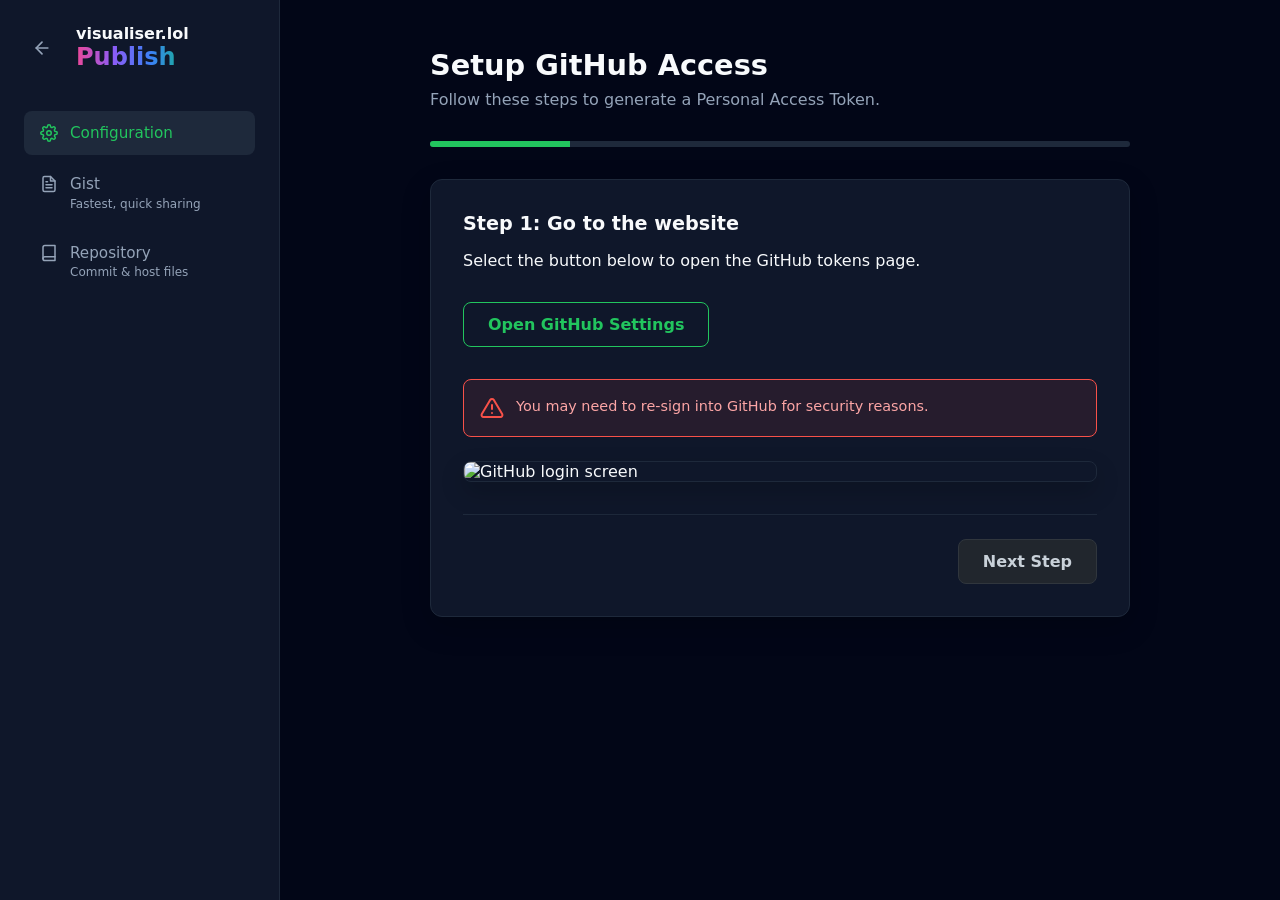
==== visualiser.lol/gh/index.html @ 4f29a091 "studi.lol initial commit" ====
<!DOCTYPE html>
<html lang="en">
<head>
    <meta charset="UTF-8">
    <meta name="viewport" content="width=device-width, initial-scale=1.0">
    <title>Publish - visualiser.lol</title>
    <!-- Dynamic GH Favicon -->
    <link rel="icon" type="image/png" href="/gh_favicon.png">
    
    <!-- Toast UI Editor Styles for Rich Text -->
    <link rel="stylesheet" href="https://uicdn.toast.com/editor/latest/toastui-editor.min.css" />
    <link rel="stylesheet" href="https://uicdn.toast.com/editor/latest/theme/toastui-editor-dark.min.css" />
    <link rel="stylesheet" href="style.css">
</head>
<body>
    <div class="gh-app">
        <!-- Sidebar Navigation -->
        <aside class="gh-sidebar">
            <div class="sidebar-brand">
                <button id="back-btn" class="icon-btn" title="Back to Studio">
                    <svg width="20" height="20" viewBox="0 0 24 24" fill="none" stroke="currentColor" stroke-width="2" stroke-linecap="round" stroke-linejoin="round"><line x1="19" y1="12" x2="5" y2="12"></line><polyline points="12 19 5 12 12 5"></polyline></svg>
                </button>
                <div>
                    <h2>visualiser.lol</h2>
                    <h1 class="gradient-text" style="font-size: 1.5rem;">Publish</h1>
                </div>
            </div>

            <nav class="sidebar-nav">
                <button class="nav-item active" data-target="view-config">
                    <svg width="18" height="18" viewBox="0 0 24 24" fill="none" stroke="currentColor" stroke-width="2" stroke-linecap="round" stroke-linejoin="round"><circle cx="12" cy="12" r="3"></circle><path d="M19.4 15a1.65 1.65 0 0 0 .33 1.82l.06.06a2 2 0 0 1 0 2.83 2 2 0 0 1-2.83 0l-.06-.06a1.65 1.65 0 0 0-1.82-.33 1.65 1.65 0 0 0-1 1.51V21a2 2 0 0 1-2 2 2 2 0 0 1-2-2v-.09A1.65 1.65 0 0 0 9 19.4a1.65 1.65 0 0 0-1.82.33l-.06.06a2 2 0 0 1-2.83 0 2 2 0 0 1 0-2.83l.06-.06a1.65 1.65 0 0 0 .33-1.82 1.65 1.65 0 0 0-1.51-1H3a2 2 0 0 1-2-2 2 2 0 0 1 2-2h.09A1.65 1.65 0 0 0 4.6 9a1.65 1.65 0 0 0-.33-1.82l-.06-.06a2 2 0 0 1 0-2.83 2 2 0 0 1 2.83 0l.06.06a1.65 1.65 0 0 0 1.82.33H9a1.65 1.65 0 0 0 1-1.51V3a2 2 0 0 1 2-2 2 2 0 0 1 2 2v.09a1.65 1.65 0 0 0 1 1.51 1.65 1.65 0 0 0 1.82-.33l.06-.06a2 2 0 0 1 2.83 0 2 2 0 0 1 0 2.83l-.06.06a1.65 1.65 0 0 0-.33 1.82V9a1.65 1.65 0 0 0 1.51 1H21a2 2 0 0 1 2 2 2 2 0 0 1-2 2h-.09a1.65 1.65 0 0 0-1.51 1z"></path></svg>
                    Configuration
                </button>
                <button class="nav-item" data-target="view-gist">
                    <svg width="18" height="18" viewBox="0 0 24 24" fill="none" stroke="currentColor" stroke-width="2" stroke-linecap="round" stroke-linejoin="round"><path d="M14 2H6a2 2 0 0 0-2 2v16a2 2 0 0 0 2 2h12a2 2 0 0 0 2-2V8z"></path><polyline points="14 2 14 8 20 8"></polyline><line x1="16" y1="13" x2="8" y2="13"></line><line x1="16" y1="17" x2="8" y2="17"></line><polyline points="10 9 9 9 8 9"></polyline></svg>
                    <div style="display:flex; flex-direction:column; align-items:flex-start;">
                        <span>Gist</span>
                        <span class="sub-text">Fastest, quick sharing</span>
                    </div>
                </button>
                <button class="nav-item" data-target="view-repo">
                    <svg width="18" height="18" viewBox="0 0 24 24" fill="none" stroke="currentColor" stroke-width="2" stroke-linecap="round" stroke-linejoin="round"><path d="M4 19.5A2.5 2.5 0 0 1 6.5 17H20"></path><path d="M6.5 2H20v20H6.5A2.5 2.5 0 0 1 4 19.5v-15A2.5 2.5 0 0 1 6.5 2z"></path></svg>
                    <div style="display:flex; flex-direction:column; align-items:flex-start;">
                        <span>Repository</span>
                        <span class="sub-text">Commit & host files</span>
                    </div>
                </button>
            </nav>
        </aside>

        <!-- Main Content Area -->
        <main class="gh-content">
            
            <!-- View: Configuration -->
            <section id="view-config" class="view-section active">
                <div class="content-header">
                    <h2>Setup GitHub Access</h2>
                    <p class="text-muted">Follow these steps to generate a Personal Access Token.</p>
                </div>
                <div class="progress-container"><div class="progress-bar" id="progress-bar"></div></div>
                <div class="wizard-container card">
                    <div class="wizard-step active" id="step-1">
                        <h3>Step 1: Go to the website</h3>
                        <p>Select the button below to open the GitHub tokens page.</p>
                        <a href="https://github.com/settings/tokens/new" target="_blank" class="primary-btn outline" style="width:fit-content; margin: 1rem 0;">Open GitHub Settings</a>
                        <div class="warning-box">
                            <svg width="24" height="24" viewBox="0 0 24 24" fill="none" stroke="currentColor" stroke-width="2" stroke-linecap="round" stroke-linejoin="round"><path d="M10.29 3.86L1.82 18a2 2 0 0 0 1.71 3h16.94a2 2 0 0 0 1.71-3L13.71 3.86a2 2 0 0 0-3.42 0z"></path><line x1="12" y1="9" x2="12" y2="13"></line><line x1="12" y1="17" x2="12.01" y2="17"></line></svg>
                            <span>You may need to re-sign into GitHub for security reasons.</span>
                        </div>
                        <img src="/gh/step_img/1.png" alt="GitHub login screen" class="step-img">
                    </div>
                    <div class="wizard-step" id="step-2">
                        <h3>Step 2: Give it a name</h3>
                        <p>Make sure you enter a name for the PAT in the <strong>Note</strong> field so you remember what it's for.</p>
                        <div class="copy-box">
                            <input type="text" id="copy-note-text" value="visualiser.lol PAT" readonly>
                            <button class="outline-btn small-btn copy-action" data-target="copy-note-text">Copy</button>
                        </div>
                        <img src="/gh/step_img/2.png" alt="Note field screenshot" class="step-img">
                    </div>
                    <div class="wizard-step" id="step-3">
                        <h3>Step 3: Add permissions</h3>
                        <p>Check the boxes for the following permissions:</p>
                        <ul class="permission-list">
                            <li>repo</li><li>write:packages</li><li>gist</li><li>user</li><li>project</li><li>delete_repo</li>
                        </ul>
                        <div class="warning-box">
                            <svg width="24" height="24" viewBox="0 0 24 24" fill="none" stroke="currentColor" stroke-width="2" stroke-linecap="round" stroke-linejoin="round"><path d="M10.29 3.86L1.82 18a2 2 0 0 0 1.71 3h16.94a2 2 0 0 0 1.71-3L13.71 3.86a2 2 0 0 0-3.42 0z"></path><line x1="12" y1="9" x2="12" y2="13"></line><line x1="12" y1="17" x2="12.01" y2="17"></line></svg>
                            <span>Functions will not work as expected if you do not add these permissions. Or, as shown highlighted in the red circle in the example below.</span>
                        </div>
                        <img src="/gh/step_img/3.png" alt="Permissions screenshot" class="step-img">
                    </div>
                    <div class="wizard-step" id="step-4">
                        <h3>Step 4: Press create</h3>
                        <p>Scroll to the bottom and select the big green button to create your PAT!</p>
                        <img src="/gh/step_img/4.png" alt="Create button screenshot" class="step-img">
                    </div>
                    <div class="wizard-step" id="step-5">
                        <h3>Step 5: Copy your PAT!</h3>
                        <p>Press the Copy button on GitHub and paste your PAT in here.</p>
                        <div class="input-group" style="margin-top: 1rem;">
                            <label for="wizard-token">Personal Access Token</label>
                            <input type="password" id="wizard-token" placeholder="ghp_...">
                        </div>
                        <button id="save-token-btn" class="primary-btn">Save & Continue</button>
                    </div>
                    <div class="wizard-footer">
                        <button id="wizard-prev" class="outline-btn" style="visibility: hidden;">Back</button>
                        <button id="wizard-next" class="primary-btn" style="width: auto;">Next Step</button>
                    </div>
                </div>
            </section>

            <!-- View: Gist Publishing -->
            <section id="view-gist" class="view-section">
                <div class="content-header">
                    <h2>Publish to Gist</h2>
                    <p class="text-muted">Instantly share your component as a GitHub Gist.</p>
                </div>
                <div class="card" id="gist-card">
                    <div id="gist-empty-state" style="display: none;" class="error-box">
                        <svg width="24" height="24" viewBox="0 0 24 24" fill="none" stroke="currentColor" stroke-width="2" stroke-linecap="round" stroke-linejoin="round"><circle cx="12" cy="12" r="10"></circle><line x1="12" y1="8" x2="12" y2="12"></line><line x1="12" y1="16" x2="12.01" y2="16"></line></svg>
                        <p>No project found in memory. Generate a visual in the Studio first.</p>
                    </div>
                    <form id="gist-form">
                        <div class="input-group">
                            <label for="gh-token">GitHub Token</label>
                            <div style="display:flex; gap:0.5rem;">
                                <input type="password" id="gh-token" placeholder="ghp_..." required style="flex:1;">
                                <button type="button" class="outline-btn" onclick="document.querySelector('[data-target=\'view-config\']').click()">Setup</button>
                            </div>
                        </div>
                        <div class="input-group">
                            <label for="gist-desc">Description</label>
                            <input type="text" id="gist-desc" value="Created with visualiser.lol" required>
                        </div>
                        <div class="toggle-group">
                            <label class="switch">
                                <input type="checkbox" id="gist-public" checked>
                                <span class="slider"></span>
                            </label>
                            <span>Make this Gist public</span>
                        </div>
                        <button type="submit" id="gist-publish-btn" class="primary-btn">Publish to Gist</button>
                        <div id="gist-error-msg" class="error-text"></div>
                    </form>
                    <div id="gist-success-state" style="display: none;" class="success-box">
                        <svg width="48" height="48" viewBox="0 0 24 24" fill="none" stroke="var(--accent)" stroke-width="2" stroke-linecap="round" stroke-linejoin="round"><path d="M22 11.08V12a10 10 0 1 1-5.93-9.14"></path><polyline points="22 4 12 14.01 9 11.01"></polyline></svg>
                        <h3>Published Successfully!</h3>
                        <p>Your component is live on GitHub.</p>
                        <div class="link-wrapper">
                            <input type="text" id="gist-link" readonly>
                            <button class="outline-btn copy-action" data-target="gist-link">Copy</button>
                        </div>
                        <a id="view-gist-btn" href="#" target="_blank" class="primary-btn outline">View on GitHub</a>
                        <button class="outline-btn" style="margin-top:1rem; width:100%;" onclick="window.location.reload()">Publish Another</button>
                    </div>
                </div>
            </section>

            <!-- View: Repository Publishing -->
            <section id="view-repo" class="view-section" style="max-width: 900px;">
                <div id="repo-prompt-state" class="card repo-center-card">
                    <svg class="alert-icon" width="48" height="48" viewBox="0 0 24 24" fill="none" stroke="currentColor" stroke-width="2" stroke-linecap="round" stroke-linejoin="round"><circle cx="12" cy="12" r="10"></circle><line x1="12" y1="8" x2="12" y2="12"></line><line x1="12" y1="16" x2="12.01" y2="16"></line></svg>
                    <h3>Create a repository?</h3>
                    <p>A repo has not been created for this project yet. Create one now?</p>
                    <div style="display:flex; gap:1rem; margin-top:1.5rem;">
                        <button id="btn-show-create" class="primary-btn">Create one</button>
                        <button class="outline-btn" onclick="document.querySelector('[data-target=\'view-config\']').click()">Cancel</button>
                    </div>
                </div>

                <div id="repo-create-state" class="card repo-center-card" style="display: none;">
                    <svg class="create-icon" width="48" height="48" viewBox="0 0 24 24" fill="none" stroke="currentColor" stroke-width="2" stroke-linecap="round" stroke-linejoin="round"><path d="M12 20h9"></path><path d="M16.5 3.5a2.121 2.121 0 0 1 3 3L7 19l-4 1 1-4L16.5 3.5z"></path></svg>
                    <h3>Let's create your repository.</h3>
                    <p>Enter a name:</p>
                    <input type="text" id="new-repo-name" class="big-input" placeholder="e.g. visual-project">
                    <div id="repo-create-error" class="error-text"></div>
                    <button id="btn-do-create" class="primary-btn" style="margin-top:1.5rem;">Create repo</button>
                    <button id="btn-cancel-create" class="outline-btn" style="margin-top:0.5rem; width:100%;">Cancel</button>
                </div>

                <div id="repo-active-state" style="display: none; width: 100%;">
                    <div class="content-header" style="margin-bottom: 1rem;">
                        <h2 id="active-repo-title">repository-name</h2>
                    </div>

                    <!-- GitHub Style Tabs -->
                    <div class="gh-tabs">
                        <button class="gh-tab active" data-tab="tab-overview">
                            <svg width="16" height="16" viewBox="0 0 24 24" fill="none" stroke="currentColor" stroke-width="2" stroke-linecap="round" stroke-linejoin="round"><circle cx="12" cy="12" r="3"></circle><path d="M19.4 15a1.65 1.65 0 0 0 .33 1.82l.06.06a2 2 0 0 1 0 2.83 2 2 0 0 1-2.83 0l-.06-.06a1.65 1.65 0 0 0-1.82-.33 1.65 1.65 0 0 0-1 1.51V21a2 2 0 0 1-2 2 2 2 0 0 1-2-2v-.09A1.65 1.65 0 0 0 9 19.4a1.65 1.65 0 0 0-1.82.33l-.06.06a2 2 0 0 1-2.83 0 2 2 0 0 1 0-2.83l.06-.06a1.65 1.65 0 0 0 .33-1.82 1.65 1.65 0 0 0-1.51-1H3a2 2 0 0 1-2-2 2 2 0 0 1 2-2h.09A1.65 1.65 0 0 0 4.6 9a1.65 1.65 0 0 0-.33-1.82l-.06-.06a2 2 0 0 1 0-2.83 2 2 0 0 1 2.83 0l.06.06a1.65 1.65 0 0 0 1.82.33H9a1.65 1.65 0 0 0 1-1.51V3a2 2 0 0 1 2-2 2 2 0 0 1 2 2v.09a1.65 1.65 0 0 0 1 1.51 1.65 1.65 0 0 0 1.82-.33l.06-.06a2 2 0 0 1 2.83 0 2 2 0 0 1 0 2.83l-.06.06a1.65 1.65 0 0 0-.33 1.82V9a1.65 1.65 0 0 0 1.51 1H21a2 2 0 0 1 2 2 2 2 0 0 1-2 2h-.09a1.65 1.65 0 0 0-1.51 1z"></path></svg>
                            Management overview
                        </button>
                        <button class="gh-tab" data-tab="tab-timeline">
                            <svg width="16" height="16" viewBox="0 0 24 24" fill="none" stroke="currentColor" stroke-width="2" stroke-linecap="round" stroke-linejoin="round"><circle cx="12" cy="12" r="10"></circle><polyline points="12 6 12 12 16 14"></polyline></svg>
                            Timeline
                        </button>
                        <button class="gh-tab" data-tab="tab-pages">
                            <svg width="16" height="16" viewBox="0 0 24 24" fill="none" stroke="currentColor" stroke-width="2" stroke-linecap="round" stroke-linejoin="round"><rect x="2" y="3" width="20" height="14" rx="2" ry="2"></rect><line x1="8" y1="21" x2="16" y2="21"></line><line x1="12" y1="17" x2="12" y2="21"></line></svg>
                            Public Website and Pages
                        </button>
                        <button class="gh-tab" data-tab="tab-settings">
                            <svg width="16" height="16" viewBox="0 0 24 24" fill="none" stroke="currentColor" stroke-width="2" stroke-linecap="round" stroke-linejoin="round"><circle cx="12" cy="12" r="3"></circle><path d="M19.4 15a1.65 1.65 0 0 0 .33 1.82l.06.06a2 2 0 0 1 0 2.83 2 2 0 0 1-2.83 0l-.06-.06a1.65 1.65 0 0 0-1.82-.33 1.65 1.65 0 0 0-1 1.51V21a2 2 0 0 1-2 2 2 2 0 0 1-2-2v-.09A1.65 1.65 0 0 0 9 19.4a1.65 1.65 0 0 0-1.82.33l-.06.06a2 2 0 0 1-2.83 0 2 2 0 0 1 0-2.83l.06-.06a1.65 1.65 0 0 0 .33-1.82 1.65 1.65 0 0 0-1.51-1H3a2 2 0 0 1-2-2 2 2 0 0 1 2-2h.09A1.65 1.65 0 0 0 4.6 9a1.65 1.65 0 0 0-.33-1.82l-.06-.06a2 2 0 0 1 0-2.83 2 2 0 0 1 2.83 0l.06.06a1.65 1.65 0 0 0 1.82.33H9a1.65 1.65 0 0 0 1-1.51V3a2 2 0 0 1 2-2 2 2 0 0 1 2 2v.09a1.65 1.65 0 0 0 1 1.51 1.65 1.65 0 0 0 1.82-.33l.06-.06a2 2 0 0 1 2.83 0 2 2 0 0 1 0 2.83l-.06.06a1.65 1.65 0 0 0-.33 1.82V9a1.65 1.65 0 0 0 1.51 1H21a2 2 0 0 1 2 2 2 2 0 0 1-2 2h-.09a1.65 1.65 0 0 0-1.51 1z"></path></svg>
                            Settings
                        </button>
                    </div>

                    <!-- Panel: Overview -->
                    <div id="tab-overview" class="gh-tab-content active card">
                        <h3>Publish update</h3>
                        <form id="repo-publish-form" style="margin-top: 1rem;">
                            <div class="input-group">
                                <label for="commit-msg">Commit Message</label>
                                <input type="text" id="commit-msg" value="Update visual component" required>
                            </div>
                            <button type="submit" id="repo-publish-btn" class="primary-btn">
                                <svg width="18" height="18" viewBox="0 0 24 24" fill="none" stroke="currentColor" stroke-width="2" stroke-linecap="round" stroke-linejoin="round"><path d="M4 19.5A2.5 2.5 0 0 1 6.5 17H20"></path><path d="M6.5 2H20v20H6.5A2.5 2.5 0 0 1 4 19.5v-15A2.5 2.5 0 0 1 6.5 2z"></path></svg>
                                Publish to Repository
                            </button>
                            <div id="repo-error-msg" class="error-text"></div>
                        </form>

                        <div style="margin-top: 2.5rem; border-top: 1px solid var(--border-color); padding-top: 1.5rem;">
                            <h3>Repository README</h3>
                            <p class="text-muted" style="font-size: 0.85rem; margin-bottom: 1rem;">Edit your project description below. It automatically converts to Markdown!</p>
                            
                            <div id="readme-editor" style="border-radius: 8px; overflow: hidden; margin-bottom: 1rem; background: var(--bg-main);"></div>
                            
                            <div style="display: flex; justify-content: space-between; align-items: center;">
                                <button id="btn-save-readme" class="outline-btn">Set as description</button>
                                <div id="readme-msg" style="font-size: 0.85rem; font-weight: 500;"></div>
                            </div>
                        </div>
                    </div>

                    <!-- Panel: Timeline -->
                    <div id="tab-timeline" class="gh-tab-content card">
                        <h3>Commit History</h3>
                        <div id="repo-timeline" class="timeline" style="margin-top: 1.5rem;"></div>
                    </div>

                    <!-- Panel: Pages -->
                    <div id="tab-pages" class="gh-tab-content card">
                        <div class="content-header">
                            <h3 style="color: var(--text-main);">GitHub Pages</h3>
                            <p class="text-muted">Host your visual as a live public website directly from your repository.</p>
                        </div>
                        
                        <div class="toggle-group" style="margin-top: 1.5rem;">
                            <label class="switch">
                                <input type="checkbox" id="pages-toggle">
                                <span class="slider"></span>
                            </label>
                            <span id="pages-status-text">Enable GitHub Pages</span>
                        </div>

                        <div class="input-group" id="pages-url-group" style="display:none; margin-top: 1.5rem; border-top: 1px solid var(--border-color); padding-top: 1.5rem;">
                            <label>Public URL</label>
                            <div class="copy-box">
                                <input type="text" id="pages-url-input" readonly>
                                <button class="outline-btn small-btn copy-action" data-target="pages-url-input">Copy</button>
                            </div>
                            <a id="pages-visit-btn" href="#" target="_blank" class="primary-btn outline" style="margin-top: 1rem;">Visit Website</a>
                        </div>
                    </div>

                    <!-- Panel: Settings -->
                    <div id="tab-settings" class="gh-tab-content card">
                        <div class="danger-zone">
                            <div style="flex:1;">
                                <h3 style="color: var(--error);">Delete this repository</h3>
                                <p class="text-muted" style="font-size: 0.85rem; margin-top: 0.3rem;">Once deleted, it will be removed from GitHub permanently.</p>
                            </div>
                            <button id="btn-delete-repo" class="danger-btn">Delete repository</button>
                        </div>
                        <p class="text-muted" style="margin-top: 2rem; text-align: center; font-size: 0.85rem;">More settings coming soon.</p>
                    </div>
                </div>
            </section>
        </main>
    </div>

    <!-- Normal Loader -->
    <div id="loader" class="loader-overlay" style="display: none;">
        <div class="spinner"></div>
        <p id="loader-text">Communicating with GitHub...</p>
    </div>

    <!-- Custom Pages Loader -->
    <div id="pages-loader" class="loader-overlay" style="display: none; background: rgba(2, 6, 23, 0.95);">
        <img src="/load/opening.gif" class="dark-mode-gif" width="80" height="80" alt="Publishing...">
        <h3 style="margin-top:1rem; font-size:1.5rem; color:var(--text-main);">Publishing public website...</h3>
        <p style="color:var(--text-muted); max-width:400px; text-align:center; line-height:1.5; margin-top:0.5rem;">Hang tight. We're publishing the public Github Pages site to the world wide web. This might take a little while - all other updates to the app have already been published.</p>
    </div>

    <!-- Toast UI Script -->
    <script src="https://uicdn.toast.com/editor/latest/toastui-editor-all.min.js"></script>
    <script src="script.js"></script>
</body>
</html>
---- visualiser.lol/gh/style.css ----
:root {
    --bg-main: #020617;
    --bg-panel: #0f172a;
    --bg-hover: #1e293b;
    --text-main: #f8fafc;
    --text-muted: #94a3b8;
    --border-color: #1e293b;
    --accent: #22c55e;
    --accent-hover: #16a34a;
    --error: #f85149; 
}

* {
    box-sizing: border-box;
    margin: 0;
    padding: 0;
    font-family: system-ui, -apple-system, sans-serif;
}

body {
    background-color: var(--bg-main);
    color: var(--text-main);
    height: 100vh;
    overflow: hidden;
}

/* App Layout */
.gh-app {
    display: flex;
    height: 100%;
}

/* Sidebar */
.gh-sidebar {
    width: 280px;
    background: var(--bg-panel);
    border-right: 1px solid var(--border-color);
    display: flex;
    flex-direction: column;
    padding: 1.5rem;
    flex-shrink: 0;
}

.sidebar-brand {
    display: flex;
    align-items: center;
    gap: 1rem;
    margin-bottom: 2.5rem;
}

.sidebar-brand h2 {
    font-size: 1rem;
    color: var(--text-main);
    font-weight: 600;
}

.gradient-text {
    font-weight: 800;
    background: linear-gradient(to right, #ec4899, #8b5cf6, #3b82f6, #10b981);
    -webkit-background-clip: text;
    -webkit-text-fill-color: transparent;
    margin: 0;
}

.sidebar-nav {
    display: flex;
    flex-direction: column;
    gap: 0.5rem;
}

.nav-item {
    display: flex;
    align-items: flex-start;
    gap: 0.75rem;
    padding: 0.8rem 1rem;
    background: transparent;
    border: none;
    border-radius: 8px;
    color: var(--text-muted);
    font-size: 0.95rem;
    font-weight: 500;
    cursor: pointer;
    transition: all 0.2s;
    text-align: left;
}

.nav-item:hover:not(.disabled) {
    background: var(--bg-hover);
    color: var(--text-main);
}

.nav-item.active {
    background: var(--bg-hover);
    color: var(--accent);
}

.nav-item.disabled {
    opacity: 0.5;
    cursor: not-allowed;
}

.sub-text {
    font-size: 0.75rem;
    font-weight: 400;
    margin-top: 0.2rem;
}

.badge {
    background: var(--border-color);
    color: var(--text-main);
    font-size: 0.65rem;
    padding: 0.1rem 0.4rem;
    border-radius: 10px;
    margin-top: 0.3rem;
    text-transform: uppercase;
    letter-spacing: 0.5px;
}

/* Main Content */
.gh-content {
    flex: 1;
    overflow-y: auto;
    padding: 3rem 4rem;
    background: var(--bg-main);
}

.view-section {
    display: none;
    max-width: 700px;
    margin: 0 auto;
}

.view-section.active {
    display: block;
    animation: fadeIn 0.3s ease-out;
}

@keyframes fadeIn {
    from { opacity: 0; transform: translateY(10px); }
    to { opacity: 1; transform: translateY(0); }
}

.content-header {
    margin-bottom: 2rem;
}

.content-header h2 {
    font-size: 1.8rem;
    margin-bottom: 0.5rem;
}

.text-muted {
    color: var(--text-muted);
}

/* Wizard & Progress */
.progress-container {
    height: 6px;
    background: var(--border-color);
    border-radius: 3px;
    margin-bottom: 2rem;
    overflow: hidden;
}

.progress-bar {
    height: 100%;
    background: var(--accent);
    width: 20%; 
    transition: width 0.3s ease;
}

.wizard-step {
    display: none;
    flex-direction: column;
    gap: 1rem;
}

.wizard-step.active {
    display: flex;
}

.wizard-step h3 {
    font-size: 1.2rem;
    color: var(--text-main);
}

.step-img {
    width: 100%;
    border-radius: 8px;
    border: 1px solid var(--border-color);
    margin-top: 0.5rem;
    box-shadow: 0 10px 25px rgba(0,0,0,0.2);
}

.permission-list {
    list-style: none;
    display: grid;
    grid-template-columns: 1fr 1fr;
    gap: 0.5rem;
    background: var(--bg-main);
    padding: 1rem;
    border-radius: 8px;
    border: 1px solid var(--border-color);
}

.permission-list li::before {
    content: "✅";
    margin-right: 0.5rem;
}

.wizard-footer {
    display: flex;
    justify-content: space-between;
    margin-top: 2rem;
    padding-top: 1.5rem;
    border-top: 1px solid var(--border-color);
}

/* Reusable UI Components */
.card {
    background: var(--bg-panel);
    border: 1px solid var(--border-color);
    border-radius: 12px;
    padding: 2rem;
    box-shadow: 0 10px 30px rgba(0, 0, 0, 0.2);
}

.copy-box {
    display: flex;
    gap: 0.5rem;
    background: var(--bg-main);
    border: 1px solid var(--border-color);
    padding: 0.5rem;
    border-radius: 8px;
}

.copy-box input {
    flex: 1;
    background: transparent;
    border: none;
    color: var(--text-main);
    font-family: monospace;
    font-size: 1rem;
    padding-left: 0.5rem;
}
.copy-box input:focus { outline: none; }

.warning-box {
    display: flex;
    align-items: flex-start;
    gap: 0.75rem;
    background: rgba(239, 68, 68, 0.1);
    border: 1px solid var(--error);
    color: #fca5a5;
    padding: 1rem;
    border-radius: 8px;
    font-size: 0.9rem;
    line-height: 1.4;
}
.warning-box svg { flex-shrink: 0; color: var(--error); }

.input-group {
    display: flex;
    flex-direction: column;
    gap: 0.5rem;
    margin-bottom: 1.5rem;
}

.input-group label {
    font-size: 0.9rem;
    font-weight: 600;
}

.input-group input {
    background: var(--bg-main);
    border: 1px solid var(--border-color);
    color: var(--text-main);
    padding: 0.75rem 1rem;
    border-radius: 8px;
    font-size: 1rem;
}

.input-group input:focus {
    outline: none;
    border-color: var(--accent);
}

.icon-btn {
    background: transparent;
    border: none;
    color: var(--text-muted);
    display: flex;
    align-items: center;
    justify-content: center;
    cursor: pointer;
    transition: color 0.2s;
    padding: 0.5rem;
    border-radius: 8px;
}
.icon-btn:hover { color: var(--text-main); background: var(--bg-hover); }

/* Toggle Switch */
.toggle-group {
    display: flex;
    align-items: center;
    gap: 1rem;
    margin-bottom: 2rem;
    font-size: 0.9rem;
    font-weight: 500;
}

.switch {
    position: relative;
    display: inline-block;
    width: 44px;
    height: 24px;
}

.switch input { opacity: 0; width: 0; height: 0; }

.slider {
    position: absolute;
    cursor: pointer;
    top: 0; left: 0; right: 0; bottom: 0;
    background-color: var(--border-color);
    transition: .4s;
    border-radius: 24px;
}

.slider:before {
    position: absolute;
    content: "";
    height: 18px;
    width: 18px;
    left: 3px;
    bottom: 3px;
    background-color: var(--text-muted);
    transition: .4s;
    border-radius: 50%;
}

input:checked + .slider { background-color: var(--accent); }
input:checked + .slider:before { transform: translateX(20px); background-color: white; }
input:disabled + .slider { opacity: 0.5; cursor: not-allowed; }

/* Timeline UI */
.timeline {
    border-left: 2px solid var(--border-color);
    padding-left: 1.5rem;
    display: flex;
    flex-direction: column;
    gap: 1.5rem;
    margin-left: 0.5rem;
}

.timeline-item {
    position: relative;
    display: flex;
    flex-direction: column;
    gap: 0.25rem;
}

.timeline-indicator {
    position: absolute;
    left: -1.85rem;
    top: 0.2rem;
    width: 12px;
    height: 12px;
    border-radius: 50%;
    background: var(--accent);
    border: 2px solid var(--bg-panel);
}

.timeline-msg {
    font-weight: 600;
    color: var(--text-main);
    font-size: 0.95rem;
}

.timeline-meta {
    font-size: 0.8rem;
    color: var(--text-muted);
    display: flex;
    gap: 0.5rem;
    align-items: center;
}

.timeline-meta a {
    color: var(--accent);
    text-decoration: none;
}
.timeline-meta a:hover {
    text-decoration: underline;
}

/* Buttons */
.primary-btn {
    width: 100%;
    padding: 0.75rem 1.5rem;
    background: #21262d;
    color: #c9d1d9;
    border: 1px solid #30363d;
    border-radius: 8px;
    font-size: 1rem;
    font-weight: 600;
    cursor: pointer;
    display: flex;
    align-items: center;
    justify-content: center;
    gap: 0.5rem;
    transition: all 0.2s;
}

.primary-btn:hover:not(:disabled) {
    background: #30363d;
    border-color: #8b949e;
}

.primary-btn.outline {
    background: transparent;
    border-color: var(--accent);
    color: var(--accent);
    text-decoration: none;
}

.primary-btn.outline:hover {
    background: var(--accent);
    color: white;
}

.primary-btn:disabled {
    opacity: 0.5;
    cursor: not-allowed;
}

.outline-btn {
    background: var(--bg-panel);
    color: var(--text-main);
    border: 1px solid var(--border-color);
    border-radius: 8px;
    cursor: pointer;
    padding: 0 1rem;
    font-weight: 500;
    transition: all 0.2s;
    height: 100%; 
    display: flex;
    align-items: center;
    justify-content: center;
}
.outline-btn.small-btn { padding: 0.5rem 1rem; }
.outline-btn:hover { background: var(--border-color); }

.error-text {
    color: var(--error);
    font-size: 0.85rem;
    margin-top: 1rem;
    text-align: center;
}

.error-box {
    display: flex;
    flex-direction: column;
    align-items: center;
    gap: 1rem;
    text-align: center;
    color: var(--text-muted);
    padding: 2rem 0;
}

/* Success State */
.success-box {
    display: flex;
    flex-direction: column;
    align-items: center;
    text-align: center;
    gap: 1rem;
}
.success-box h3 { color: var(--text-main); font-size: 1.5rem; }
.success-box p { color: var(--text-muted); }

.link-wrapper {
    display: flex;
    width: 100%;
    gap: 0.5rem;
    margin-top: 1rem;
    margin-bottom: 1rem;
}
.link-wrapper input {
    flex: 1;
    background: var(--bg-main);
    border: 1px solid var(--border-color);
    color: var(--text-muted);
    padding: 0.75rem;
    border-radius: 8px;
    font-size: 0.9rem;
}

/* Fullscreen Loaders */
.loader-overlay {
    position: fixed;
    top: 0; left: 0; right: 0; bottom: 0;
    background: rgba(2, 6, 23, 0.9);
    z-index: 1000;
    display: flex;
    flex-direction: column;
    align-items: center;
    justify-content: center;
    gap: 1rem;
}

.spinner {
    width: 40px;
    height: 40px;
    border: 3px solid var(--border-color);
    border-top-color: var(--accent);
    border-radius: 50%;
    animation: spin 1s linear infinite;
}

@keyframes spin { to { transform: rotate(360deg); } }

/* REPOSITORY NEW UI STYLES */
.repo-center-card {
    display: flex;
    flex-direction: column;
    align-items: center;
    text-align: center;
    max-width: 500px;
    margin: 4rem auto;
    padding: 3rem 2rem;
}

.repo-center-card h3 {
    margin-top: 1rem;
    font-size: 1.4rem;
    color: var(--text-main);
}
.repo-center-card p {
    color: var(--text-muted);
    margin-top: 0.5rem;
}

.alert-icon { color: #d29922; }
.create-icon { color: var(--accent); }

.big-input {
    width: 100%;
    margin-top: 1.5rem;
    background: var(--bg-main);
    border: 1px solid var(--border-color);
    color: var(--text-main);
    padding: 1rem;
    border-radius: 8px;
    font-size: 1.1rem;
    text-align: center;
}
.big-input:focus {
    outline: none;
    border-color: var(--accent);
}

/* GitHub Style Tabs */
.gh-tabs {
    display: flex;
    border-bottom: 1px solid var(--border-color);
    margin-bottom: 1.5rem;
    gap: 0.5rem;
}

.gh-tab {
    display: flex;
    align-items: center;
    gap: 0.5rem;
    padding: 0.6rem 1rem;
    background: transparent;
    border: none;
    border-bottom: 2px solid transparent;
    color: var(--text-muted);
    cursor: pointer;
    font-size: 0.9rem;
    transition: all 0.2s;
    margin-bottom: -1px;
}

.gh-tab:hover {
    border-bottom-color: #8b949e;
    color: var(--text-main);
}

.gh-tab.active {
    border-bottom-color: #f78166; /* GitHub coral/orange */
    color: var(--text-main);
    font-weight: 600;
}

.gh-tab-content {
    display: none;
    animation: fadeIn 0.2s ease-out;
}
.gh-tab-content.active {
    display: block;
}

/* Danger Zone */
.danger-zone {
    display: flex;
    align-items: center;
    justify-content: space-between;
    border: 1px solid var(--error);
    border-radius: 8px;
    padding: 1.5rem;
}

.danger-btn {
    background: transparent;
    color: var(--error);
    border: 1px solid var(--error);
    padding: 0.5rem 1rem;
    border-radius: 6px;
    cursor: pointer;
    font-weight: 600;
    transition: 0.2s;
}

.danger-btn:hover {
    background: var(--error);
    color: white;
}

/* Fix for TUI Editor inside dark mode */
.toastui-editor-defaultUI {
    border-color: var(--border-color) !important;
}
.toastui-editor-defaultUI-toolbar {
    background-color: var(--bg-panel) !important;
    border-bottom: 1px solid var(--border-color) !important;
}
.dark-mode-gif {
    filter: invert(1);
    mix-blend-mode: screen;
}
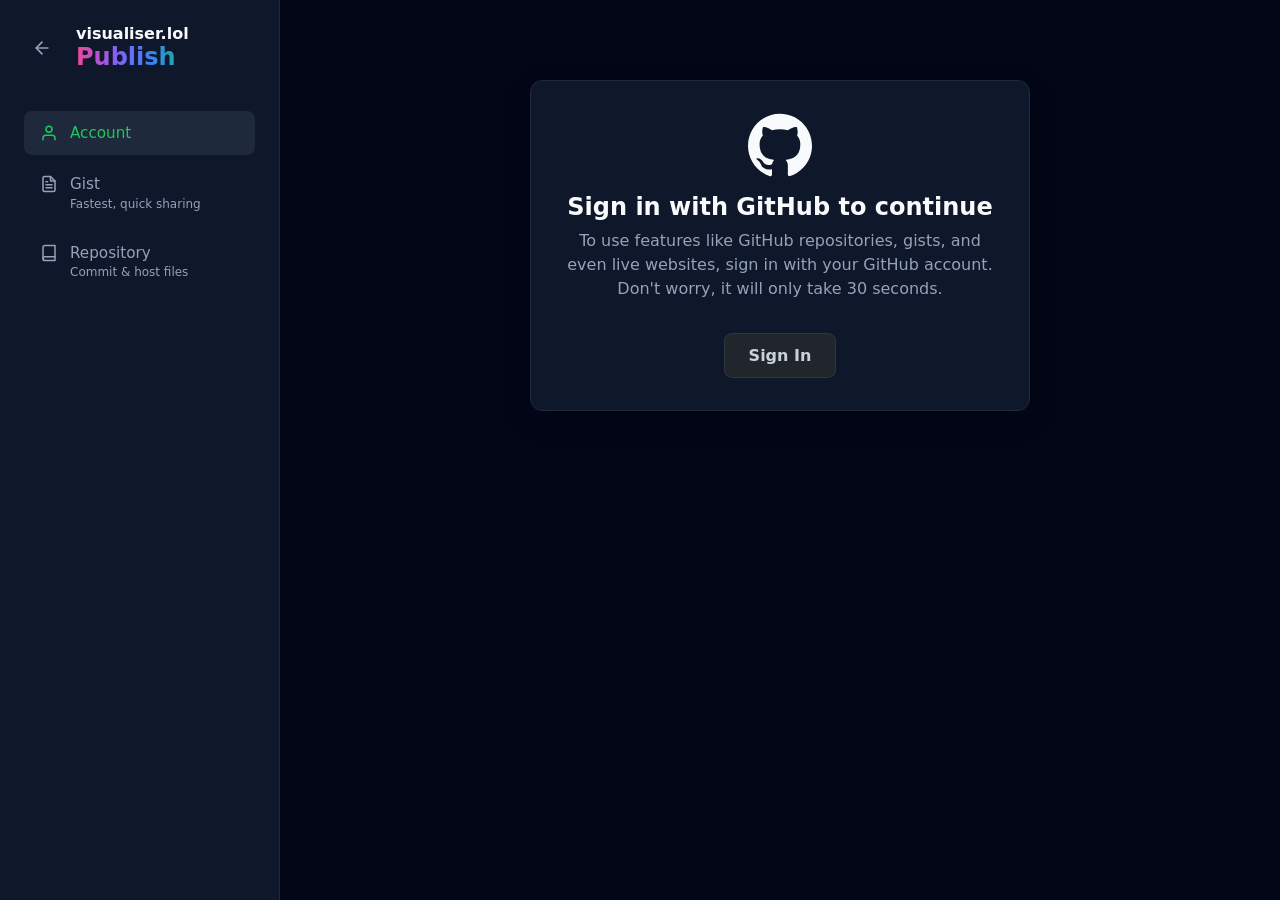
==== commit 534a8e4c: "Initial" ====
--- a/visualiser.lol/gh/index.html
+++ b/visualiser.lol/gh/index.html
@@ -27,9 +27,9 @@
             </div>
 
             <nav class="sidebar-nav">
-                <button class="nav-item active" data-target="view-config">
-                    <svg width="18" height="18" viewBox="0 0 24 24" fill="none" stroke="currentColor" stroke-width="2" stroke-linecap="round" stroke-linejoin="round"><circle cx="12" cy="12" r="3"></circle><path d="M19.4 15a1.65 1.65 0 0 0 .33 1.82l.06.06a2 2 0 0 1 0 2.83 2 2 0 0 1-2.83 0l-.06-.06a1.65 1.65 0 0 0-1.82-.33 1.65 1.65 0 0 0-1 1.51V21a2 2 0 0 1-2 2 2 2 0 0 1-2-2v-.09A1.65 1.65 0 0 0 9 19.4a1.65 1.65 0 0 0-1.82.33l-.06.06a2 2 0 0 1-2.83 0 2 2 0 0 1 0-2.83l.06-.06a1.65 1.65 0 0 0 .33-1.82 1.65 1.65 0 0 0-1.51-1H3a2 2 0 0 1-2-2 2 2 0 0 1 2-2h.09A1.65 1.65 0 0 0 4.6 9a1.65 1.65 0 0 0-.33-1.82l-.06-.06a2 2 0 0 1 0-2.83 2 2 0 0 1 2.83 0l.06.06a1.65 1.65 0 0 0 1.82.33H9a1.65 1.65 0 0 0 1-1.51V3a2 2 0 0 1 2-2 2 2 0 0 1 2 2v.09a1.65 1.65 0 0 0 1 1.51 1.65 1.65 0 0 0 1.82-.33l.06-.06a2 2 0 0 1 2.83 0 2 2 0 0 1 0 2.83l-.06.06a1.65 1.65 0 0 0-.33 1.82V9a1.65 1.65 0 0 0 1.51 1H21a2 2 0 0 1 2 2 2 2 0 0 1-2 2h-.09a1.65 1.65 0 0 0-1.51 1z"></path></svg>
-                    Configuration
+                <button class="nav-item active" data-target="view-account">
+                    <svg width="18" height="18" viewBox="0 0 24 24" fill="none" stroke="currentColor" stroke-width="2" stroke-linecap="round" stroke-linejoin="round"><path d="M20 21v-2a4 4 0 0 0-4-4H8a4 4 0 0 0-4 4v2"></path><circle cx="12" cy="7" r="4"></circle></svg>
+                    Account
                 </button>
                 <button class="nav-item" data-target="view-gist">
                     <svg width="18" height="18" viewBox="0 0 24 24" fill="none" stroke="currentColor" stroke-width="2" stroke-linecap="round" stroke-linejoin="round"><path d="M14 2H6a2 2 0 0 0-2 2v16a2 2 0 0 0 2 2h12a2 2 0 0 0 2-2V8z"></path><polyline points="14 2 14 8 20 8"></polyline><line x1="16" y1="13" x2="8" y2="13"></line><line x1="16" y1="17" x2="8" y2="17"></line><polyline points="10 9 9 9 8 9"></polyline></svg>
@@ -51,62 +51,125 @@
         <!-- Main Content Area -->
         <main class="gh-content">
             
-            <!-- View: Configuration -->
-            <section id="view-config" class="view-section active">
-                <div class="content-header">
-                    <h2>Setup GitHub Access</h2>
-                    <p class="text-muted">Follow these steps to generate a Personal Access Token.</p>
-                </div>
-                <div class="progress-container"><div class="progress-bar" id="progress-bar"></div></div>
-                <div class="wizard-container card">
-                    <div class="wizard-step active" id="step-1">
-                        <h3>Step 1: Go to the website</h3>
-                        <p>Select the button below to open the GitHub tokens page.</p>
-                        <a href="https://github.com/settings/tokens/new" target="_blank" class="primary-btn outline" style="width:fit-content; margin: 1rem 0;">Open GitHub Settings</a>
-                        <div class="warning-box">
-                            <svg width="24" height="24" viewBox="0 0 24 24" fill="none" stroke="currentColor" stroke-width="2" stroke-linecap="round" stroke-linejoin="round"><path d="M10.29 3.86L1.82 18a2 2 0 0 0 1.71 3h16.94a2 2 0 0 0 1.71-3L13.71 3.86a2 2 0 0 0-3.42 0z"></path><line x1="12" y1="9" x2="12" y2="13"></line><line x1="12" y1="17" x2="12.01" y2="17"></line></svg>
-                            <span>You may need to re-sign into GitHub for security reasons.</span>
-                        </div>
-                        <img src="/gh/step_img/1.png" alt="GitHub login screen" class="step-img">
-                    </div>
-                    <div class="wizard-step" id="step-2">
-                        <h3>Step 2: Give it a name</h3>
-                        <p>Make sure you enter a name for the PAT in the <strong>Note</strong> field so you remember what it's for.</p>
-                        <div class="copy-box">
-                            <input type="text" id="copy-note-text" value="visualiser.lol PAT" readonly>
-                            <button class="outline-btn small-btn copy-action" data-target="copy-note-text">Copy</button>
-                        </div>
-                        <img src="/gh/step_img/2.png" alt="Note field screenshot" class="step-img">
-                    </div>
-                    <div class="wizard-step" id="step-3">
-                        <h3>Step 3: Add permissions</h3>
-                        <p>Check the boxes for the following permissions:</p>
-                        <ul class="permission-list">
-                            <li>repo</li><li>write:packages</li><li>gist</li><li>user</li><li>project</li><li>delete_repo</li>
-                        </ul>
-                        <div class="warning-box">
-                            <svg width="24" height="24" viewBox="0 0 24 24" fill="none" stroke="currentColor" stroke-width="2" stroke-linecap="round" stroke-linejoin="round"><path d="M10.29 3.86L1.82 18a2 2 0 0 0 1.71 3h16.94a2 2 0 0 0 1.71-3L13.71 3.86a2 2 0 0 0-3.42 0z"></path><line x1="12" y1="9" x2="12" y2="13"></line><line x1="12" y1="17" x2="12.01" y2="17"></line></svg>
-                            <span>Functions will not work as expected if you do not add these permissions. Or, as shown highlighted in the red circle in the example below.</span>
-                        </div>
-                        <img src="/gh/step_img/3.png" alt="Permissions screenshot" class="step-img">
-                    </div>
-                    <div class="wizard-step" id="step-4">
-                        <h3>Step 4: Press create</h3>
-                        <p>Scroll to the bottom and select the big green button to create your PAT!</p>
-                        <img src="/gh/step_img/4.png" alt="Create button screenshot" class="step-img">
-                    </div>
-                    <div class="wizard-step" id="step-5">
-                        <h3>Step 5: Copy your PAT!</h3>
-                        <p>Press the Copy button on GitHub and paste your PAT in here.</p>
-                        <div class="input-group" style="margin-top: 1rem;">
-                            <label for="wizard-token">Personal Access Token</label>
-                            <input type="password" id="wizard-token" placeholder="ghp_...">
-                        </div>
-                        <button id="save-token-btn" class="primary-btn">Save & Continue</button>
-                    </div>
-                    <div class="wizard-footer">
-                        <button id="wizard-prev" class="outline-btn" style="visibility: hidden;">Back</button>
-                        <button id="wizard-next" class="primary-btn" style="width: auto;">Next Step</button>
+            <!-- View: Account -->
+            <section id="view-account" class="view-section active">
+                
+                <!-- State 1: Logged Out Splash -->
+                <div id="account-splash-state" class="card center-splash">
+                    <svg width="64" height="64" viewBox="0 0 24 24" fill="currentColor" style="margin-bottom: 1rem;"><path d="M12 .297c-6.63 0-12 5.373-12 12 0 5.303 3.438 9.8 8.205 11.385.6.113.82-.258.82-.577 0-.285-.01-1.04-.015-2.04-3.338.724-4.042-1.61-4.042-1.61C4.422 18.07 3.633 17.7 3.633 17.7c-1.087-.744.084-.729.084-.729 1.205.084 1.838 1.236 1.838 1.236 1.07 1.835 2.809 1.305 3.495.998.108-.776.417-1.305.76-1.605-2.665-.3-5.466-1.332-5.466-5.93 0-1.31.465-2.38 1.235-3.22-.135-.303-.54-1.523.105-3.176 0 0 1.005-.322 3.3 1.23.96-.267 1.98-.399 3-.405 1.02.006 2.04.138 3 .405 2.28-1.552 3.285-1.23 3.285-1.23.645 1.653.24 2.873.12 3.176.765.84 1.23 1.91 1.23 3.22 0 4.61-2.805 5.625-5.475 5.92.42.36.81 1.096.81 2.22 0 1.606-.015 2.896-.015 3.286 0 .315.21.69.825.57C20.565 22.092 24 17.592 24 12.297c0-6.627-5.373-12-12-12"/></svg>
+                    <h2>Sign in with GitHub to continue</h2>
+                    <p class="text-muted" style="margin-top: 0.5rem; max-width: 450px; line-height: 1.5;">To use features like GitHub repositories, gists, and even live websites, sign in with your GitHub account. Don't worry, it will only take 30 seconds.</p>
+                    <button id="btn-start-signin" class="primary-btn" style="margin-top: 2rem; width: auto;">Sign In</button>
+                </div>
+
+                <!-- State 2: Tutorial Wizard -->
+                <div id="account-wizard-state" style="display: none;">
+                    <div class="content-header">
+                        <h2>Setup GitHub Access</h2>
+                        <p class="text-muted">Follow these steps to generate a Personal Access Token.</p>
+                    </div>
+                    <div class="progress-container"><div class="progress-bar" id="progress-bar"></div></div>
+                    <div class="wizard-container card">
+                        <div class="wizard-step active" id="step-1">
+                            <h3>Step 1: Go to the website</h3>
+                            <p>Select the button below to open the GitHub tokens page.</p>
+                            <a href="https://github.com/settings/tokens/new" target="_blank" class="primary-btn outline" style="width:fit-content; margin: 1rem 0;">Open GitHub Settings</a>
+                            <div class="warning-box">
+                                <svg width="24" height="24" viewBox="0 0 24 24" fill="none" stroke="currentColor" stroke-width="2" stroke-linecap="round" stroke-linejoin="round"><path d="M10.29 3.86L1.82 18a2 2 0 0 0 1.71 3h16.94a2 2 0 0 0 1.71-3L13.71 3.86a2 2 0 0 0-3.42 0z"></path><line x1="12" y1="9" x2="12" y2="13"></line><line x1="12" y1="17" x2="12.01" y2="17"></line></svg>
+                                <span>You may need to re-sign into GitHub for security reasons.</span>
+                            </div>
+                            <img src="/gh/step_img/1.png" alt="GitHub login screen" class="step-img">
+                        </div>
+                        <div class="wizard-step" id="step-2">
+                            <h3>Step 2: Give it a name</h3>
+                            <p>Make sure you enter a name for the PAT in the <strong>Note</strong> field so you remember what it's for.</p>
+                            <div class="copy-box">
+                                <input type="text" id="copy-note-text" value="visualiser.lol PAT" readonly>
+                                <button class="outline-btn small-btn copy-action" data-target="copy-note-text">Copy</button>
+                            </div>
+                            <img src="/gh/step_img/2.png" alt="Note field screenshot" class="step-img">
+                        </div>
+                        <div class="wizard-step" id="step-3">
+                            <h3>Step 3: Add permissions</h3>
+                            <p>Check the boxes for the following permissions:</p>
+                            <ul class="permission-list">
+                                <li>repo</li><li>write:packages</li><li>gist</li><li>user</li><li>project</li><li>delete_repo</li>
+                            </ul>
+                            <div class="warning-box">
+                                <svg width="24" height="24" viewBox="0 0 24 24" fill="none" stroke="currentColor" stroke-width="2" stroke-linecap="round" stroke-linejoin="round"><path d="M10.29 3.86L1.82 18a2 2 0 0 0 1.71 3h16.94a2 2 0 0 0 1.71-3L13.71 3.86a2 2 0 0 0-3.42 0z"></path><line x1="12" y1="9" x2="12" y2="13"></line><line x1="12" y1="17" x2="12.01" y2="17"></line></svg>
+                                <span>Functions will not work as expected if you do not add these permissions. Or, as shown highlighted in the red circle in the example below.</span>
+                            </div>
+                            <img src="/gh/step_img/3.png" alt="Permissions screenshot" class="step-img">
+                        </div>
+                        <div class="wizard-step" id="step-4">
+                            <h3>Step 4: Press create</h3>
+                            <p>Scroll to the bottom and select the big green button to create your PAT!</p>
+                            <img src="/gh/step_img/4.png" alt="Create button screenshot" class="step-img">
+                        </div>
+                        <div class="wizard-step" id="step-5">
+                            <h3>Step 5: Copy your PAT!</h3>
+                            <p>Press the Copy button on GitHub and paste your PAT in here.</p>
+                            <div class="input-group" style="margin-top: 1rem;">
+                                <label for="wizard-token">Personal Access Token</label>
+                                <input type="password" id="wizard-token" placeholder="ghp_...">
+                            </div>
+                            <div id="validation-error" class="error-text" style="display:none; text-align:left; margin-bottom:1rem;"></div>
+                            <div style="display:flex; gap:1rem;">
+                                <button id="save-token-btn" class="primary-btn">Validate & Save</button>
+                                <button id="cancel-signin-btn" class="outline-btn">Cancel</button>
+                            </div>
+                        </div>
+                        <div class="wizard-footer">
+                            <button id="wizard-prev" class="outline-btn" style="visibility: hidden;">Back</button>
+                            <button id="wizard-next" class="primary-btn" style="width: auto;">Next Step</button>
+                        </div>
+                    </div>
+                </div>
+
+                <!-- State 3: Logged In Dashboard -->
+                <div id="account-dashboard-state" style="display: none;">
+                    <div class="content-header" style="display:flex; justify-content:space-between; align-items:center;">
+                        <div>
+                            <h2>GitHub Account</h2>
+                            <p class="text-muted">You're securely connected to GitHub.</p>
+                        </div>
+                        <button id="btn-logout" class="outline-btn">Sign Out</button>
+                    </div>
+
+                    <div class="profile-card card">
+                        <div class="profile-header">
+                            <img id="gh-avatar" src="" alt="Avatar" class="avatar-lg">
+                            <div class="profile-info">
+                                <h3 id="gh-name">Loading...</h3>
+                                <a id="gh-handle" href="#" target="_blank" class="text-muted">@loading...</a>
+                            </div>
+                        </div>
+                        <p id="gh-bio" class="profile-bio" style="margin-top: 1rem; color: var(--text-main); font-size: 0.95rem;"></p>
+                        
+                        <div class="stat-grid" style="margin-top: 1.5rem;">
+                            <div class="stat-box">
+                                <span class="stat-val" id="gh-repos">-</span>
+                                <span class="stat-label">Public Repos</span>
+                            </div>
+                            <div class="stat-box">
+                                <span class="stat-val" id="gh-gists">-</span>
+                                <span class="stat-label">Public Gists</span>
+                            </div>
+                            <div class="stat-box">
+                                <span class="stat-val" id="gh-followers">-</span>
+                                <span class="stat-label">Followers</span>
+                            </div>
+                        </div>
+                    </div>
+                    
+                    <div class="card" style="margin-top: 1.5rem;">
+                        <div class="input-group" style="margin-bottom: 0;">
+                            <label>Active Token</label>
+                            <div class="copy-box" style="opacity: 0.7;">
+                                <input type="password" id="gh-token-display" value="ghp_*******************************" readonly>
+                            </div>
+                            <p class="text-muted" style="font-size: 0.8rem; margin-top: 0.5rem;">Tokens are securely stored in your browser's local storage and only sent directly to GitHub.</p>
+                        </div>
                     </div>
                 </div>
             </section>
@@ -123,13 +186,6 @@
                         <p>No project found in memory. Generate a visual in the Studio first.</p>
                     </div>
                     <form id="gist-form">
-                        <div class="input-group">
-                            <label for="gh-token">GitHub Token</label>
-                            <div style="display:flex; gap:0.5rem;">
-                                <input type="password" id="gh-token" placeholder="ghp_..." required style="flex:1;">
-                                <button type="button" class="outline-btn" onclick="document.querySelector('[data-target=\'view-config\']').click()">Setup</button>
-                            </div>
-                        </div>
                         <div class="input-group">
                             <label for="gist-desc">Description</label>
                             <input type="text" id="gist-desc" value="Created with visualiser.lol" required>
@@ -166,7 +222,7 @@
                     <p>A repo has not been created for this project yet. Create one now?</p>
                     <div style="display:flex; gap:1rem; margin-top:1.5rem;">
                         <button id="btn-show-create" class="primary-btn">Create one</button>
-                        <button class="outline-btn" onclick="document.querySelector('[data-target=\'view-config\']').click()">Cancel</button>
+                        <button class="outline-btn" onclick="document.querySelector('[data-target=\'view-account\']').click()">Cancel</button>
                     </div>
                 </div>
 
@@ -273,7 +329,6 @@
                             </div>
                             <button id="btn-delete-repo" class="danger-btn">Delete repository</button>
                         </div>
-                        <p class="text-muted" style="margin-top: 2rem; text-align: center; font-size: 0.85rem;">More settings coming soon.</p>
                     </div>
                 </div>
             </section>
--- a/visualiser.lol/gh/style.css
+++ b/visualiser.lol/gh/style.css
@@ -24,13 +24,8 @@
     overflow: hidden;
 }
 
-/* App Layout */
-.gh-app {
-    display: flex;
-    height: 100%;
-}
-
-/* Sidebar */
+.gh-app { display: flex; height: 100%; }
+
 .gh-sidebar {
     width: 280px;
     background: var(--bg-panel);
@@ -94,29 +89,12 @@
     color: var(--accent);
 }
 
-.nav-item.disabled {
-    opacity: 0.5;
-    cursor: not-allowed;
-}
-
 .sub-text {
     font-size: 0.75rem;
     font-weight: 400;
     margin-top: 0.2rem;
 }
 
-.badge {
-    background: var(--border-color);
-    color: var(--text-main);
-    font-size: 0.65rem;
-    padding: 0.1rem 0.4rem;
-    border-radius: 10px;
-    margin-top: 0.3rem;
-    text-transform: uppercase;
-    letter-spacing: 0.5px;
-}
-
-/* Main Content */
 .gh-content {
     flex: 1;
     overflow-y: auto;
@@ -140,18 +118,58 @@
     to { opacity: 1; transform: translateY(0); }
 }
 
-.content-header {
-    margin-bottom: 2rem;
-}
-
-.content-header h2 {
-    font-size: 1.8rem;
-    margin-bottom: 0.5rem;
-}
-
-.text-muted {
-    color: var(--text-muted);
-}
+.content-header { margin-bottom: 2rem; }
+.content-header h2 { font-size: 1.8rem; margin-bottom: 0.5rem; }
+.text-muted { color: var(--text-muted); }
+
+/* --- Account Specific Styles --- */
+.center-splash {
+    display: flex;
+    flex-direction: column;
+    align-items: center;
+    text-align: center;
+    padding: 4rem 2rem;
+    max-width: 500px;
+    margin: 2rem auto;
+}
+
+.profile-card {
+    display: flex;
+    flex-direction: column;
+}
+.profile-header {
+    display: flex;
+    align-items: center;
+    gap: 1.5rem;
+}
+.avatar-lg {
+    width: 80px;
+    height: 80px;
+    border-radius: 50%;
+    border: 2px solid var(--border-color);
+}
+.profile-info h3 { font-size: 1.5rem; color: var(--text-main); }
+.profile-info a { text-decoration: none; transition: color 0.2s; }
+.profile-info a:hover { color: var(--accent); text-decoration: underline; }
+
+.stat-grid {
+    display: grid;
+    grid-template-columns: repeat(3, 1fr);
+    gap: 1rem;
+    border-top: 1px solid var(--border-color);
+    padding-top: 1.5rem;
+}
+.stat-box {
+    display: flex;
+    flex-direction: column;
+    align-items: center;
+    background: var(--bg-main);
+    padding: 1rem;
+    border-radius: 8px;
+    border: 1px solid var(--border-color);
+}
+.stat-val { font-size: 1.5rem; font-weight: 700; color: var(--text-main); }
+.stat-label { font-size: 0.8rem; color: var(--text-muted); text-transform: uppercase; letter-spacing: 0.5px; margin-top: 0.2rem; }
 
 /* Wizard & Progress */
 .progress-container {
@@ -161,28 +179,15 @@
     margin-bottom: 2rem;
     overflow: hidden;
 }
-
 .progress-bar {
     height: 100%;
     background: var(--accent);
     width: 20%; 
     transition: width 0.3s ease;
 }
-
-.wizard-step {
-    display: none;
-    flex-direction: column;
-    gap: 1rem;
-}
-
-.wizard-step.active {
-    display: flex;
-}
-
-.wizard-step h3 {
-    font-size: 1.2rem;
-    color: var(--text-main);
-}
+.wizard-step { display: none; flex-direction: column; gap: 1rem; }
+.wizard-step.active { display: flex; }
+.wizard-step h3 { font-size: 1.2rem; color: var(--text-main); }
 
 .step-img {
     width: 100%;
@@ -202,11 +207,7 @@
     border-radius: 8px;
     border: 1px solid var(--border-color);
 }
-
-.permission-list li::before {
-    content: "✅";
-    margin-right: 0.5rem;
-}
+.permission-list li::before { content: "✅"; margin-right: 0.5rem; }
 
 .wizard-footer {
     display: flex;
@@ -216,7 +217,7 @@
     border-top: 1px solid var(--border-color);
 }
 
-/* Reusable UI Components */
+/* Reusable Components */
 .card {
     background: var(--bg-panel);
     border: 1px solid var(--border-color);
@@ -233,7 +234,6 @@
     padding: 0.5rem;
     border-radius: 8px;
 }
-
 .copy-box input {
     flex: 1;
     background: transparent;
@@ -265,12 +265,7 @@
     gap: 0.5rem;
     margin-bottom: 1.5rem;
 }
-
-.input-group label {
-    font-size: 0.9rem;
-    font-weight: 600;
-}
-
+.input-group label { font-size: 0.9rem; font-weight: 600; }
 .input-group input {
     background: var(--bg-main);
     border: 1px solid var(--border-color);
@@ -279,11 +274,7 @@
     border-radius: 8px;
     font-size: 1rem;
 }
-
-.input-group input:focus {
-    outline: none;
-    border-color: var(--accent);
-}
+.input-group input:focus { outline: none; border-color: var(--accent); }
 
 .icon-btn {
     background: transparent;
@@ -315,9 +306,7 @@
     width: 44px;
     height: 24px;
 }
-
 .switch input { opacity: 0; width: 0; height: 0; }
-
 .slider {
     position: absolute;
     cursor: pointer;
@@ -326,7 +315,6 @@
     transition: .4s;
     border-radius: 24px;
 }
-
 .slider:before {
     position: absolute;
     content: "";
@@ -338,7 +326,6 @@
     transition: .4s;
     border-radius: 50%;
 }
-
 input:checked + .slider { background-color: var(--accent); }
 input:checked + .slider:before { transform: translateX(20px); background-color: white; }
 input:disabled + .slider { opacity: 0.5; cursor: not-allowed; }
@@ -352,14 +339,7 @@
     gap: 1.5rem;
     margin-left: 0.5rem;
 }
-
-.timeline-item {
-    position: relative;
-    display: flex;
-    flex-direction: column;
-    gap: 0.25rem;
-}
-
+.timeline-item { position: relative; display: flex; flex-direction: column; gap: 0.25rem; }
 .timeline-indicator {
     position: absolute;
     left: -1.85rem;
@@ -370,28 +350,10 @@
     background: var(--accent);
     border: 2px solid var(--bg-panel);
 }
-
-.timeline-msg {
-    font-weight: 600;
-    color: var(--text-main);
-    font-size: 0.95rem;
-}
-
-.timeline-meta {
-    font-size: 0.8rem;
-    color: var(--text-muted);
-    display: flex;
-    gap: 0.5rem;
-    align-items: center;
-}
-
-.timeline-meta a {
-    color: var(--accent);
-    text-decoration: none;
-}
-.timeline-meta a:hover {
-    text-decoration: underline;
-}
+.timeline-msg { font-weight: 600; color: var(--text-main); font-size: 0.95rem; }
+.timeline-meta { font-size: 0.8rem; color: var(--text-muted); display: flex; gap: 0.5rem; align-items: center; }
+.timeline-meta a { color: var(--accent); text-decoration: none; }
+.timeline-meta a:hover { text-decoration: underline; }
 
 /* Buttons */
 .primary-btn {
@@ -410,28 +372,10 @@
     gap: 0.5rem;
     transition: all 0.2s;
 }
-
-.primary-btn:hover:not(:disabled) {
-    background: #30363d;
-    border-color: #8b949e;
-}
-
-.primary-btn.outline {
-    background: transparent;
-    border-color: var(--accent);
-    color: var(--accent);
-    text-decoration: none;
-}
-
-.primary-btn.outline:hover {
-    background: var(--accent);
-    color: white;
-}
-
-.primary-btn:disabled {
-    opacity: 0.5;
-    cursor: not-allowed;
-}
+.primary-btn:hover:not(:disabled) { background: #30363d; border-color: #8b949e; }
+.primary-btn.outline { background: transparent; border-color: var(--accent); color: var(--accent); text-decoration: none; }
+.primary-btn.outline:hover { background: var(--accent); color: white; }
+.primary-btn:disabled { opacity: 0.5; cursor: not-allowed; }
 
 .outline-btn {
     background: var(--bg-panel);
@@ -450,41 +394,13 @@
 .outline-btn.small-btn { padding: 0.5rem 1rem; }
 .outline-btn:hover { background: var(--border-color); }
 
-.error-text {
-    color: var(--error);
-    font-size: 0.85rem;
-    margin-top: 1rem;
-    text-align: center;
-}
-
-.error-box {
-    display: flex;
-    flex-direction: column;
-    align-items: center;
-    gap: 1rem;
-    text-align: center;
-    color: var(--text-muted);
-    padding: 2rem 0;
-}
-
-/* Success State */
-.success-box {
-    display: flex;
-    flex-direction: column;
-    align-items: center;
-    text-align: center;
-    gap: 1rem;
-}
+.error-text { color: var(--error); font-size: 0.85rem; margin-top: 1rem; text-align: center; }
+.error-box { display: flex; flex-direction: column; align-items: center; gap: 1rem; text-align: center; color: var(--text-muted); padding: 2rem 0; }
+.success-box { display: flex; flex-direction: column; align-items: center; text-align: center; gap: 1rem; }
 .success-box h3 { color: var(--text-main); font-size: 1.5rem; }
 .success-box p { color: var(--text-muted); }
 
-.link-wrapper {
-    display: flex;
-    width: 100%;
-    gap: 0.5rem;
-    margin-top: 1rem;
-    margin-bottom: 1rem;
-}
+.link-wrapper { display: flex; width: 100%; gap: 0.5rem; margin-top: 1rem; margin-bottom: 1rem; }
 .link-wrapper input {
     flex: 1;
     background: var(--bg-main);
@@ -495,7 +411,7 @@
     font-size: 0.9rem;
 }
 
-/* Fullscreen Loaders */
+/* Loaders */
 .loader-overlay {
     position: fixed;
     top: 0; left: 0; right: 0; bottom: 0;
@@ -507,7 +423,6 @@
     justify-content: center;
     gap: 1rem;
 }
-
 .spinner {
     width: 40px;
     height: 40px;
@@ -516,7 +431,6 @@
     border-radius: 50%;
     animation: spin 1s linear infinite;
 }
-
 @keyframes spin { to { transform: rotate(360deg); } }
 
 /* REPOSITORY NEW UI STYLES */
@@ -529,16 +443,8 @@
     margin: 4rem auto;
     padding: 3rem 2rem;
 }
-
-.repo-center-card h3 {
-    margin-top: 1rem;
-    font-size: 1.4rem;
-    color: var(--text-main);
-}
-.repo-center-card p {
-    color: var(--text-muted);
-    margin-top: 0.5rem;
-}
+.repo-center-card h3 { margin-top: 1rem; font-size: 1.4rem; color: var(--text-main); }
+.repo-center-card p { color: var(--text-muted); margin-top: 0.5rem; }
 
 .alert-icon { color: #d29922; }
 .create-icon { color: var(--accent); }
@@ -554,19 +460,15 @@
     font-size: 1.1rem;
     text-align: center;
 }
-.big-input:focus {
-    outline: none;
-    border-color: var(--accent);
-}
-
-/* GitHub Style Tabs */
+.big-input:focus { outline: none; border-color: var(--accent); }
+
+/* Tabs */
 .gh-tabs {
     display: flex;
     border-bottom: 1px solid var(--border-color);
     margin-bottom: 1.5rem;
     gap: 0.5rem;
 }
-
 .gh-tab {
     display: flex;
     align-items: center;
@@ -581,25 +483,10 @@
     transition: all 0.2s;
     margin-bottom: -1px;
 }
-
-.gh-tab:hover {
-    border-bottom-color: #8b949e;
-    color: var(--text-main);
-}
-
-.gh-tab.active {
-    border-bottom-color: #f78166; /* GitHub coral/orange */
-    color: var(--text-main);
-    font-weight: 600;
-}
-
-.gh-tab-content {
-    display: none;
-    animation: fadeIn 0.2s ease-out;
-}
-.gh-tab-content.active {
-    display: block;
-}
+.gh-tab:hover { border-bottom-color: #8b949e; color: var(--text-main); }
+.gh-tab.active { border-bottom-color: #f78166; color: var(--text-main); font-weight: 600; }
+.gh-tab-content { display: none; animation: fadeIn 0.2s ease-out; }
+.gh-tab-content.active { display: block; }
 
 /* Danger Zone */
 .danger-zone {
@@ -610,7 +497,6 @@
     border-radius: 8px;
     padding: 1.5rem;
 }
-
 .danger-btn {
     background: transparent;
     color: var(--error);
@@ -621,21 +507,12 @@
     font-weight: 600;
     transition: 0.2s;
 }
-
-.danger-btn:hover {
-    background: var(--error);
-    color: white;
-}
-
-/* Fix for TUI Editor inside dark mode */
-.toastui-editor-defaultUI {
-    border-color: var(--border-color) !important;
-}
+.danger-btn:hover { background: var(--error); color: white; }
+
+/* Toast UI Dark Mode Fix */
+.toastui-editor-defaultUI { border-color: var(--border-color) !important; }
 .toastui-editor-defaultUI-toolbar {
     background-color: var(--bg-panel) !important;
     border-bottom: 1px solid var(--border-color) !important;
 }
-.dark-mode-gif {
-    filter: invert(1);
-    mix-blend-mode: screen;
-}+.dark-mode-gif { filter: invert(1); mix-blend-mode: screen; }
